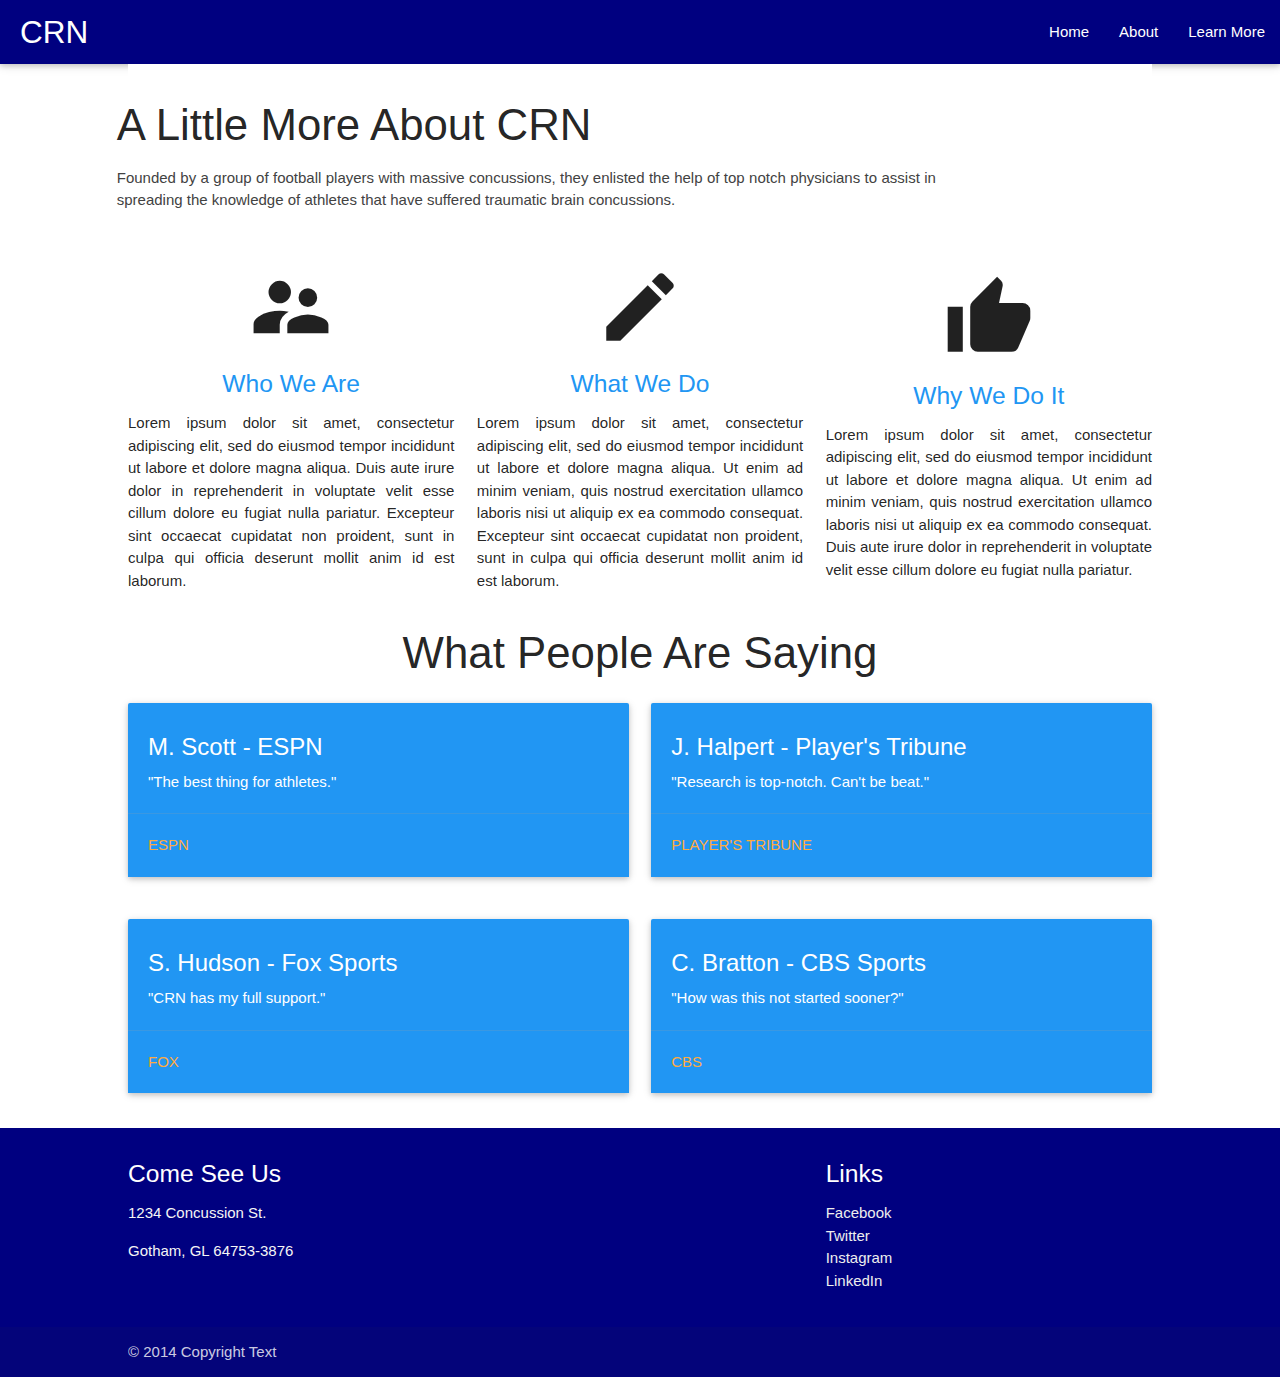
==== about.html @ d6188c76 "Added cards to about page" ====
<!DOCTYPE html>
  <html>
    <head>
      <link href="http://fonts.googleapis.com/icon?family=Material+Icons" rel="stylesheet">
      <link type="text/css" rel="stylesheet" href="assets/css/materialize.css"  media="screen,projection"/>
      <link rel="stylesheet" type="text/css" href="assets/css/styles.css">
      <meta name="viewport" content="width=device-width, initial-scale=1.0"/>
    </head>

    <body>
      <nav class="nav-color">
        <div class="nav-wrapper">
          <a href="#" class="brand-logo">CRN</a>
          <ul id="nav-mobile" class="right hide-on-med-and-down">
            <li><a href="index.html">Home</a></li>
            <li><a href="about.html">About</a></li>
            <li><a href="learn-more.html">Learn More</a></li>
          </ul>
        </div>
      </nav>

      <div class="container">
        <!-- Page Content goes here -->

      <div class="section white">
        <div class="row container">
          <h3 class="header">A Little More About CRN</h3>
          <p class="grey-text text-darken-3 lighten-3">Founded by a group of football players with massive concussions, they enlisted the help of top notch physicians to assist in spreading the knowledge of athletes that have suffered traumatic brain concussions.</p>
        </div>
      </div>

      <div class="row valign-wrapper">
        <div class="col s4 center-align">
          <i class="large material-icons">supervisor_account</i>
          <h5 class="blue-text center-align">Who We Are</h5>
          <p>
            Lorem ipsum dolor sit amet, consectetur adipiscing elit, sed do eiusmod tempor incididunt ut labore et dolore magna aliqua. Duis aute irure dolor in reprehenderit in voluptate velit esse cillum dolore eu fugiat nulla pariatur. Excepteur sint occaecat cupidatat non proident, sunt in culpa qui officia deserunt mollit anim id est laborum.
          </p>
        </div>
        <div class="col s4 center-align">
          <i class="large material-icons">mode_edit</i>
          <h5 class="blue-text center-align">What We Do</h5>
          <p>
            Lorem ipsum dolor sit amet, consectetur adipiscing elit, sed do eiusmod tempor incididunt ut labore et dolore magna aliqua. Ut enim ad minim veniam, quis nostrud exercitation ullamco laboris nisi ut aliquip ex ea commodo consequat. Excepteur sint occaecat cupidatat non proident, sunt in culpa qui officia deserunt mollit anim id est laborum.
          </p>
        </div>
        <div class="col s4 center-align">
          <i class="large material-icons">thumb_up</i>
          <h5 class="blue-text center-align">Why We Do It</h5>
          <p>
            Lorem ipsum dolor sit amet, consectetur adipiscing elit, sed do eiusmod tempor incididunt ut labore et dolore magna aliqua. Ut enim ad minim veniam, quis nostrud exercitation ullamco laboris nisi ut aliquip ex ea commodo consequat. Duis aute irure dolor in reprehenderit in voluptate velit esse cillum dolore eu fugiat nulla pariatur. 
          </p>
        </div>
      </div>

      <h3 class="header center-align">What People Are Saying</h3>

     
      <div class="row valign-center">

        <div class="col s5 m6">
          <div class="card blue-grey darken-1">
            <div class="card-content white-text">
              <span class="card-title">M. Scott - ESPN</span>
              <p>&quot;The best thing for athletes.&quot;</p>
            </div>
            <div class="card-action">
              <a href="http://www.espn.com">ESPN</a>
            </div>
          </div>
        </div>

        <div class="col s5 m6">
          <div class="card blue-grey darken-1">
            <div class="card-content white-text">
              <span class="card-title">J. Halpert - Player's Tribune</span>
              <p>&quot;Research is top-notch. Can't be beat.&quot;</p>
            </div>
            <div class="card-action">
              <a href="http://www.playerstribune.com">Player's Tribune</a>
            </div>
          </div>
        </div>

      </div>


      <div class="row valign-center">
         
        <div class="col s5 m6">
          <div class="card blue-grey darken-1">
            <div class="card-content white-text">
              <span class="card-title">S. Hudson - Fox Sports</span>
              <p>&quot;CRN has my full support.&quot;</p>
            </div>
            <div class="card-action">
              <a href="http://www.foxsports.com">Fox</a>
            </div>
          </div>
        </div>

        <div class="col s5 m6">
          <div class="card blue-grey darken-1">
            <div class="card-content white-text">
              <span class="card-title">C. Bratton - CBS Sports</span>
              <p>&quot;How was this not started sooner?&quot;</p>
            </div>
            <div class="card-action">
              <a href="http://www.cbssports.com">CBS</a>
            </div>
          </div>
        </div>

      </div>

</div>
      <footer class="page-footer nav-color">
          <div class="container">
            <div class="row">
              <div class="col l6 s12">
                <h5 class="white-text">Come See Us</h5>
                <p class="grey-text text-lighten-4">1234 Concussion St.</p>
                <p class="grey-text text-lighten-4">Gotham, GL 64753-3876</p>
              </div>
              <div class="col l4 offset-l2 s12">
                <h5 class="white-text">Links</h5>
                <ul>
                  <li><a target="_blank" class="grey-text text-lighten-3" href="http://www.facebook.com">Facebook</a></li>
                  <li><a class="grey-text text-lighten-3" href="http://www.twitter.com">Twitter</a></li>
                  <li><a class="grey-text text-lighten-3" href="http://www.instagram.com">Instagram</a></li>
                  <li><a class="grey-text text-lighten-3" href="http://www.linkedin.com">LinkedIn</a></li>
                </ul>
              </div>
            </div>
          </div>
          <div class="footer-copyright">
            <div class="container">
            © 2014 Copyright Text
            </div>
          </div>
      </footer>

      <!--Import jQuery before materialize.js-->
      <script type="text/javascript" src="https://code.jquery.com/jquery-2.1.1.min.js"></script>
      <script type="text/javascript" src="assets/js/materialize.min.js"></script>
      <script type="text/javascript" src="index.js"></script>
    </body>
  </html>
---- assets/css/styles.css ----
h1{
	color: white;
	text-align: center;
	margin-top: 200px;
}

.nav-color{
	background-color: navy;
}

.brand-logo{
	margin-left: 20px;
}


/*About Page Style----------------------------------------*/
p{
	text-align: justify;
}
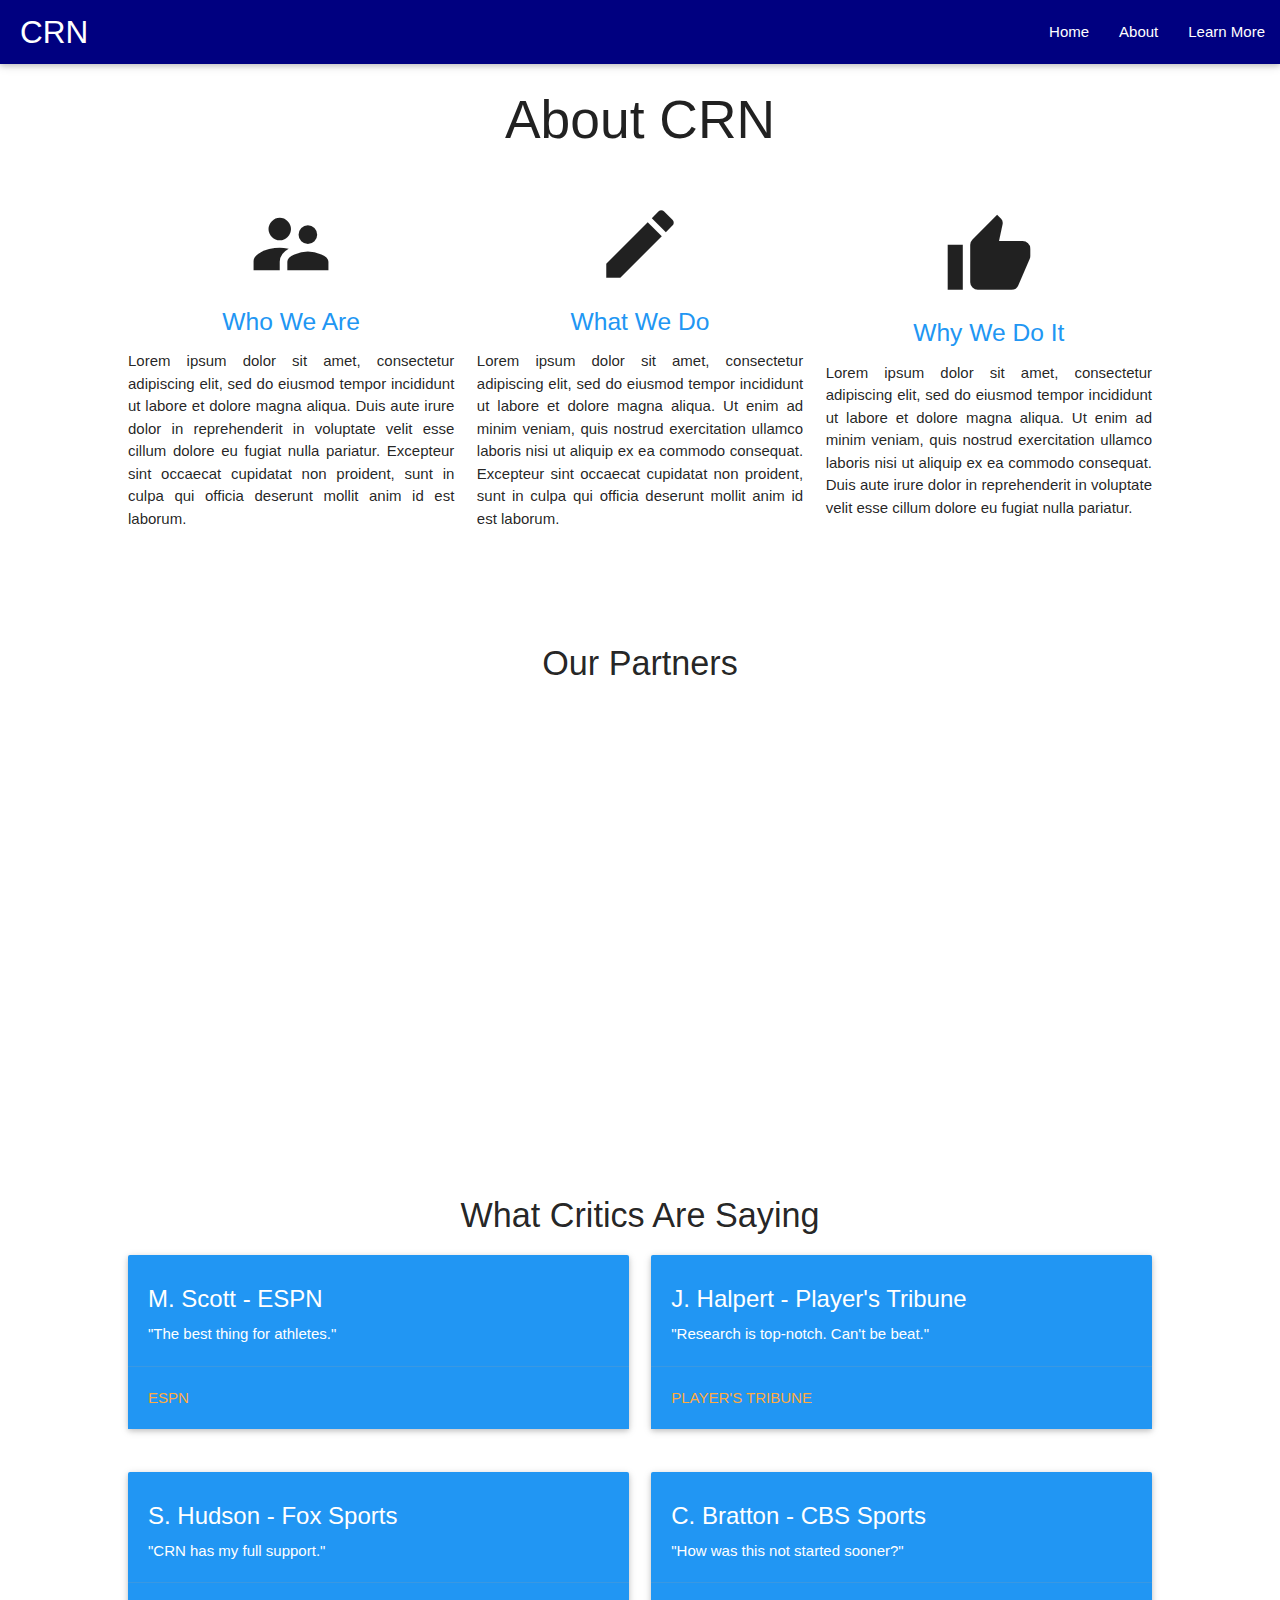
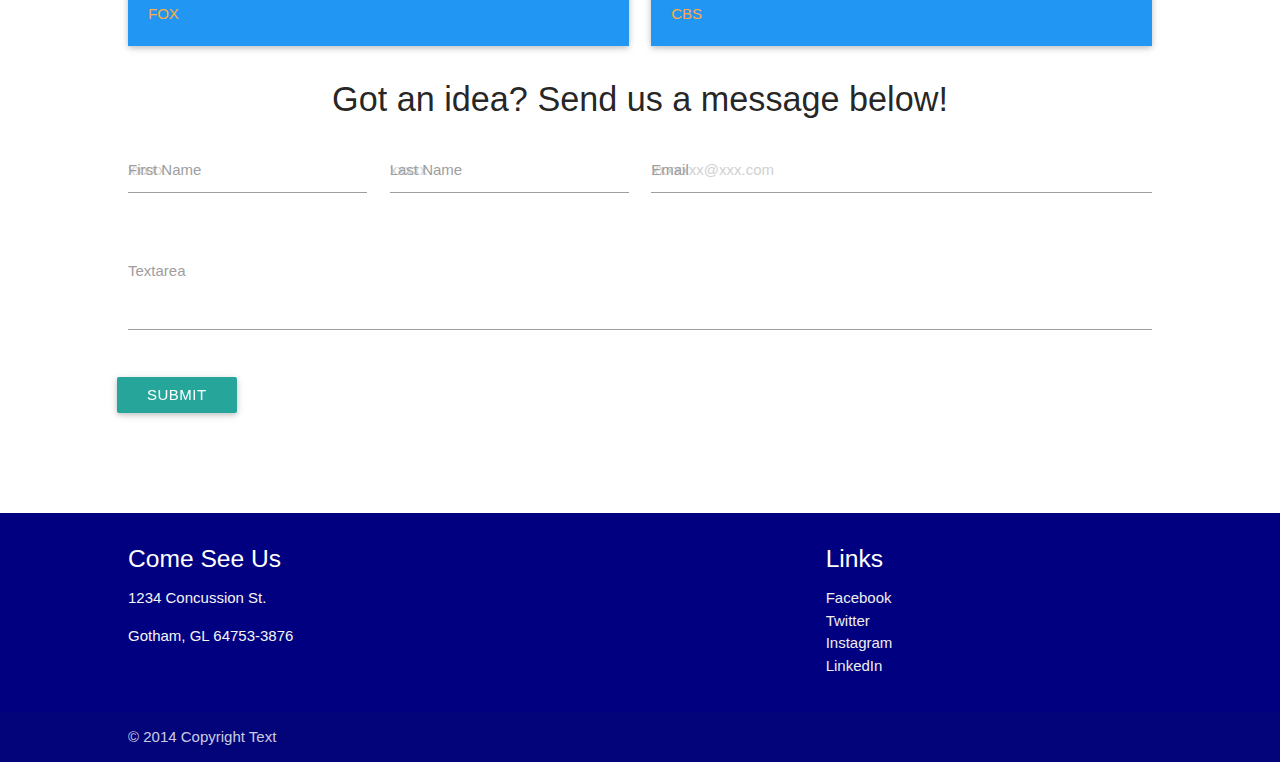
==== commit 6fd56285: "Added carousel and images. Changed text on home page." ====
--- a/about.html
+++ b/about.html
@@ -19,101 +19,128 @@
         </div>
       </nav>
 
-      <div class="container">
-        <!-- Page Content goes here -->
-
-      <div class="section white">
-        <div class="row container">
-          <h3 class="header">A Little More About CRN</h3>
-          <p class="grey-text text-darken-3 lighten-3">Founded by a group of football players with massive concussions, they enlisted the help of top notch physicians to assist in spreading the knowledge of athletes that have suffered traumatic brain concussions.</p>
-        </div>
-      </div>
-
-      <div class="row valign-wrapper">
-        <div class="col s4 center-align">
-          <i class="large material-icons">supervisor_account</i>
-          <h5 class="blue-text center-align">Who We Are</h5>
-          <p>
-            Lorem ipsum dolor sit amet, consectetur adipiscing elit, sed do eiusmod tempor incididunt ut labore et dolore magna aliqua. Duis aute irure dolor in reprehenderit in voluptate velit esse cillum dolore eu fugiat nulla pariatur. Excepteur sint occaecat cupidatat non proident, sunt in culpa qui officia deserunt mollit anim id est laborum.
-          </p>
-        </div>
-        <div class="col s4 center-align">
-          <i class="large material-icons">mode_edit</i>
-          <h5 class="blue-text center-align">What We Do</h5>
-          <p>
-            Lorem ipsum dolor sit amet, consectetur adipiscing elit, sed do eiusmod tempor incididunt ut labore et dolore magna aliqua. Ut enim ad minim veniam, quis nostrud exercitation ullamco laboris nisi ut aliquip ex ea commodo consequat. Excepteur sint occaecat cupidatat non proident, sunt in culpa qui officia deserunt mollit anim id est laborum.
-          </p>
-        </div>
-        <div class="col s4 center-align">
-          <i class="large material-icons">thumb_up</i>
-          <h5 class="blue-text center-align">Why We Do It</h5>
-          <p>
-            Lorem ipsum dolor sit amet, consectetur adipiscing elit, sed do eiusmod tempor incididunt ut labore et dolore magna aliqua. Ut enim ad minim veniam, quis nostrud exercitation ullamco laboris nisi ut aliquip ex ea commodo consequat. Duis aute irure dolor in reprehenderit in voluptate velit esse cillum dolore eu fugiat nulla pariatur. 
-          </p>
-        </div>
-      </div>
-
-      <h3 class="header center-align">What People Are Saying</h3>
-
-     
-      <div class="row valign-center">
-
-        <div class="col s5 m6">
-          <div class="card blue-grey darken-1">
-            <div class="card-content white-text">
-              <span class="card-title">M. Scott - ESPN</span>
-              <p>&quot;The best thing for athletes.&quot;</p>
-            </div>
-            <div class="card-action">
-              <a href="http://www.espn.com">ESPN</a>
-            </div>
+      <div class="container"> <!-- Container Div Start -->
+        
+      <h2 class="header center-align">About CRN</h2>
+        <div class="row valign-wrapper about-crn"> <!-- 3 About Columns -->
+          <div class="col s4 center-align">
+            <i class="large material-icons">supervisor_account</i>
+            <h5 class="blue-text center-align">Who We Are</h5>
+            <p>
+              Lorem ipsum dolor sit amet, consectetur adipiscing elit, sed do eiusmod tempor incididunt ut labore et dolore magna aliqua. Duis aute irure dolor in reprehenderit in voluptate velit esse cillum dolore eu fugiat nulla pariatur. Excepteur sint occaecat cupidatat non proident, sunt in culpa qui officia deserunt mollit anim id est laborum.
+            </p>
+          </div>
+          <div class="col s4 center-align">
+            <i class="large material-icons">mode_edit</i>
+            <h5 class="blue-text center-align">What We Do</h5>
+            <p>
+              Lorem ipsum dolor sit amet, consectetur adipiscing elit, sed do eiusmod tempor incididunt ut labore et dolore magna aliqua. Ut enim ad minim veniam, quis nostrud exercitation ullamco laboris nisi ut aliquip ex ea commodo consequat. Excepteur sint occaecat cupidatat non proident, sunt in culpa qui officia deserunt mollit anim id est laborum.
+            </p>
+          </div>
+          <div class="col s4 center-align">
+            <i class="large material-icons">thumb_up</i>
+            <h5 class="blue-text center-align">Why We Do It</h5>
+            <p>
+              Lorem ipsum dolor sit amet, consectetur adipiscing elit, sed do eiusmod tempor incididunt ut labore et dolore magna aliqua. Ut enim ad minim veniam, quis nostrud exercitation ullamco laboris nisi ut aliquip ex ea commodo consequat. Duis aute irure dolor in reprehenderit in voluptate velit esse cillum dolore eu fugiat nulla pariatur. 
+            </p>
           </div>
         </div>
 
-        <div class="col s5 m6">
-          <div class="card blue-grey darken-1">
-            <div class="card-content white-text">
-              <span class="card-title">J. Halpert - Player's Tribune</span>
-              <p>&quot;Research is top-notch. Can't be beat.&quot;</p>
-            </div>
-            <div class="card-action">
-              <a href="http://www.playerstribune.com">Player's Tribune</a>
-            </div>
+        <div class="row partner-carousel">
+          <h4 class="header center-align">Our Partners</h4>
+          <div class="carousel">
+            <a class="carousel-item" href="#one!"><img src="images/nfl.jpg"></a>
+            <a class="carousel-item" href="#two!"><img src="images/cbs.png"></a>
+            <a class="carousel-item" href="#three!"><img src="images/fox.jpg"></a>
+            <a class="carousel-item" href="#four!"><img src="images/espn.jpg"></a>
+            <a class="carousel-item" href="#five!"><img src="images/clf.jpg"></a>
           </div>
         </div>
 
-      </div>
+        <div class="row valign-center cards"> <!-- Cards Row 1-->
+        <h4 class="header center-align">What Critics Are Saying</h4>
+          <div class="col s5 m6">
+              <div class="card blue-grey darken-1">
+                <div class="card-content white-text">
+                  <span class="card-title">M. Scott - ESPN</span>
+                  <p>&quot;The best thing for athletes.&quot;</p>
+                </div>
+                <div class="card-action">
+                  <a href="http://www.espn.com">ESPN</a>
+                </div>
+              </div>
+            </div>
 
-
-      <div class="row valign-center">
-         
-        <div class="col s5 m6">
-          <div class="card blue-grey darken-1">
-            <div class="card-content white-text">
-              <span class="card-title">S. Hudson - Fox Sports</span>
-              <p>&quot;CRN has my full support.&quot;</p>
+            <div class="col s5 m6">
+              <div class="card blue-grey darken-1">
+                <div class="card-content white-text">
+                  <span class="card-title">J. Halpert - Player's Tribune</span>
+                  <p>&quot;Research is top-notch. Can't be beat.&quot;</p>
+                </div>
+                <div class="card-action">
+                  <a href="http://www.playerstribune.com">Player's Tribune</a>
+                </div>
+              </div>
             </div>
-            <div class="card-action">
-              <a href="http://www.foxsports.com">Fox</a>
-            </div>
-          </div>
         </div>
 
-        <div class="col s5 m6">
-          <div class="card blue-grey darken-1">
-            <div class="card-content white-text">
-              <span class="card-title">C. Bratton - CBS Sports</span>
-              <p>&quot;How was this not started sooner?&quot;</p>
+        <div class="row valign-center"> <!-- Cards Row 2 -->
+            <div class="col s5 m6">
+              <div class="card blue-grey darken-1">
+                <div class="card-content white-text">
+                  <span class="card-title">S. Hudson - Fox Sports</span>
+                  <p>&quot;CRN has my full support.&quot;</p>
+                </div>
+                <div class="card-action">
+                  <a href="http://www.foxsports.com">Fox</a>
+                </div>
+              </div>
             </div>
-            <div class="card-action">
-              <a href="http://www.cbssports.com">CBS</a>
+
+            <div class="col s5 m6">
+              <div class="card blue-grey darken-1">
+                <div class="card-content white-text">
+                  <span class="card-title">C. Bratton - CBS Sports</span>
+                  <p>&quot;How was this not started sooner?&quot;</p>
+                </div>
+                <div class="card-action">
+                  <a href="http://www.cbssports.com">CBS</a>
+                </div>
+              </div>
             </div>
-          </div>
         </div>
 
-      </div>
+        <div class="row form-message"> <!-- Form -->
+        <h4 class="header center-align">Got an idea? Send us a message below!</h4>
+          <form class="col s12">
+            <div class="row">
+              <div class="input-field col s3">
+                <input placeholder="xxxxx" id="first_name" type="text" class="validate">
+                <label for="first_name">First Name</label>
+              </div>
+              <div class="input-field col s3">
+                <input placeholder="xxxxx" id="last_name" type="text" class="validate">
+                <label for="last_name">Last Name</label>
+              </div>
+              <div class="input-field col s6">
+                <input placeholder="xxxxxxx@xxx.com" id="email" type="email" class="validate">
+                <label for="email">Email</label>
+              </div>
+            </div>
+          </form>
+          <form class="col s12">
+            <div class="row">
+              <div class="input-field col s12">
+                <textarea id="textarea1" class="materialize-textarea"></textarea>
+                <label for="textarea1">Textarea</label>
+              </div>
+            </div>
+          </form>
+          <a class="waves-effect waves-light btn">Submit</a>
+        </div>
 
-</div>
+      </div> <!-- Container Div End -->
+
       <footer class="page-footer nav-color">
           <div class="container">
             <div class="row">
--- a/assets/css/styles.css
+++ b/assets/css/styles.css
@@ -16,4 +16,21 @@
 /*About Page Style----------------------------------------*/
 p{
 	text-align: justify;
-}+}
+
+.about-crn{
+	margin-top: 50px;
+}
+
+.cards{
+	margin-top: 100px;
+}
+
+.partner-carousel{
+	margin-top: 100px;
+}
+
+.form-message{
+	margin-bottom: 100px;
+}
+
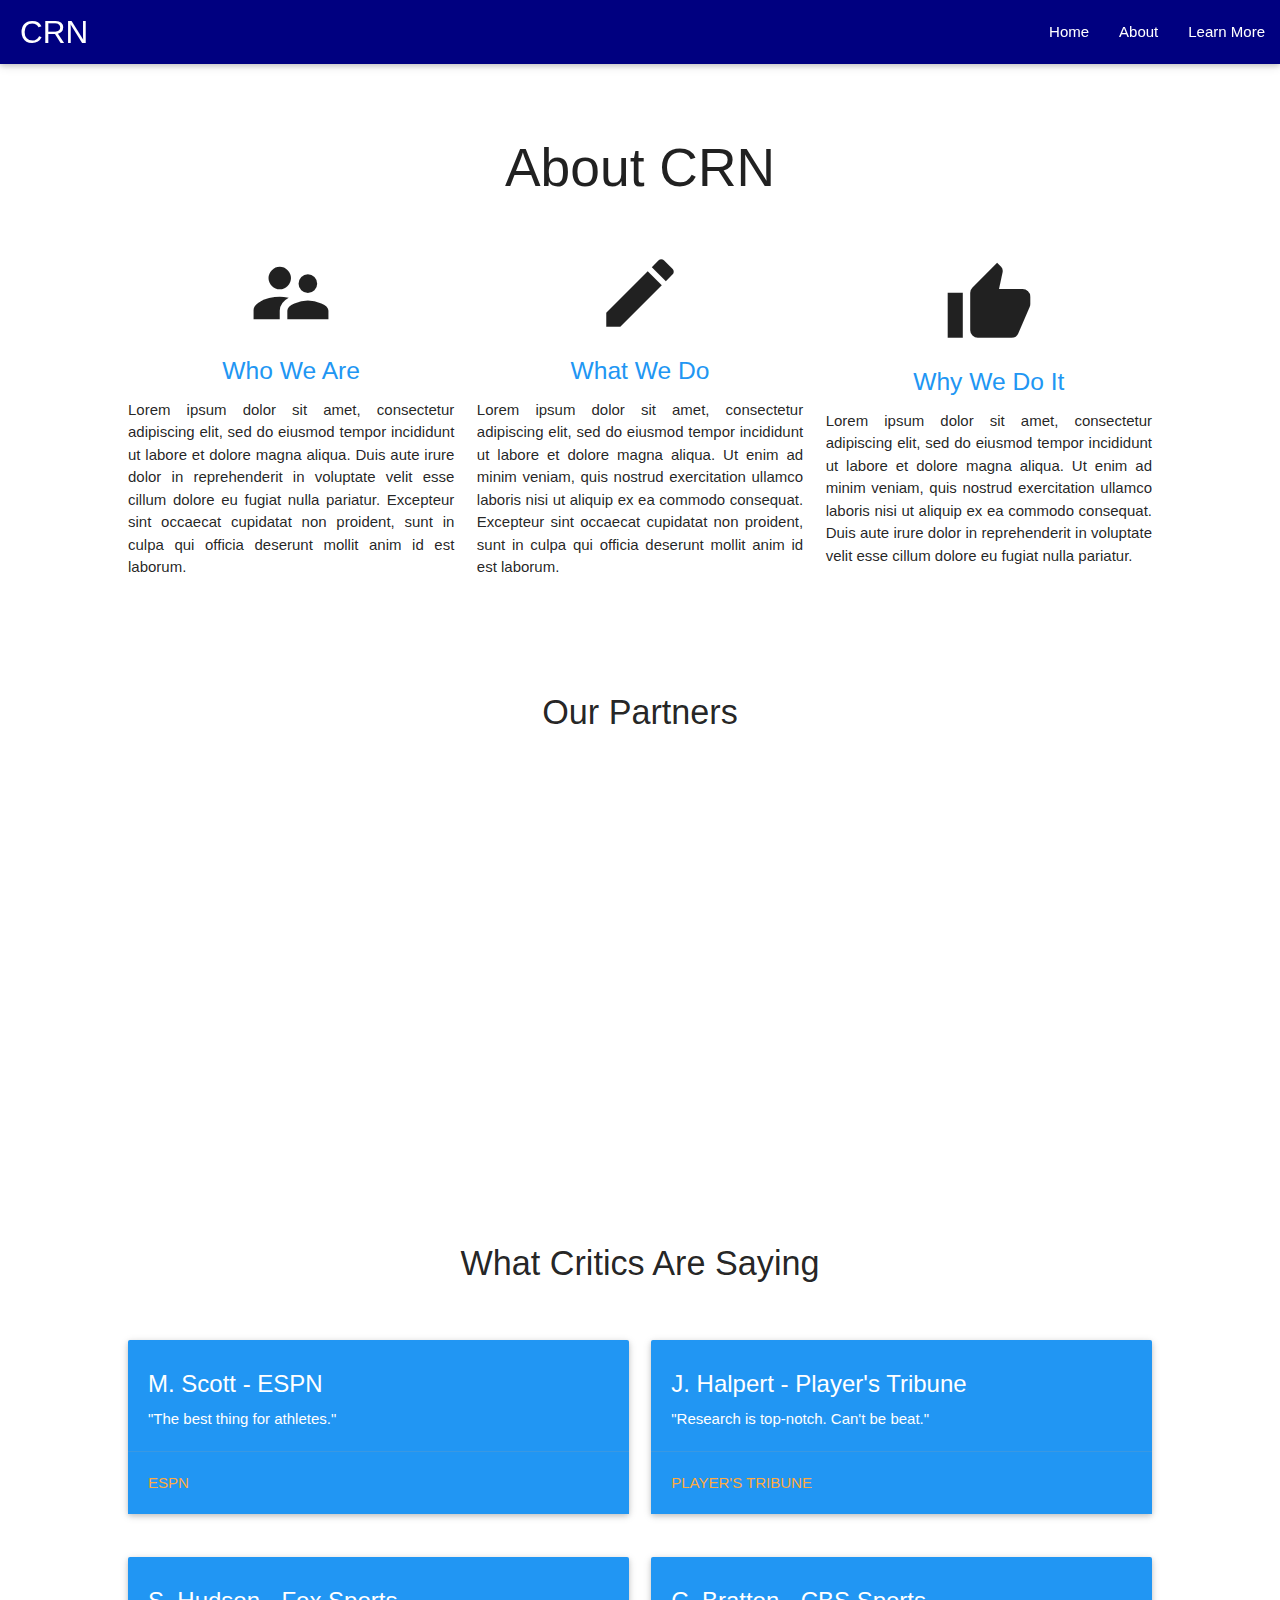
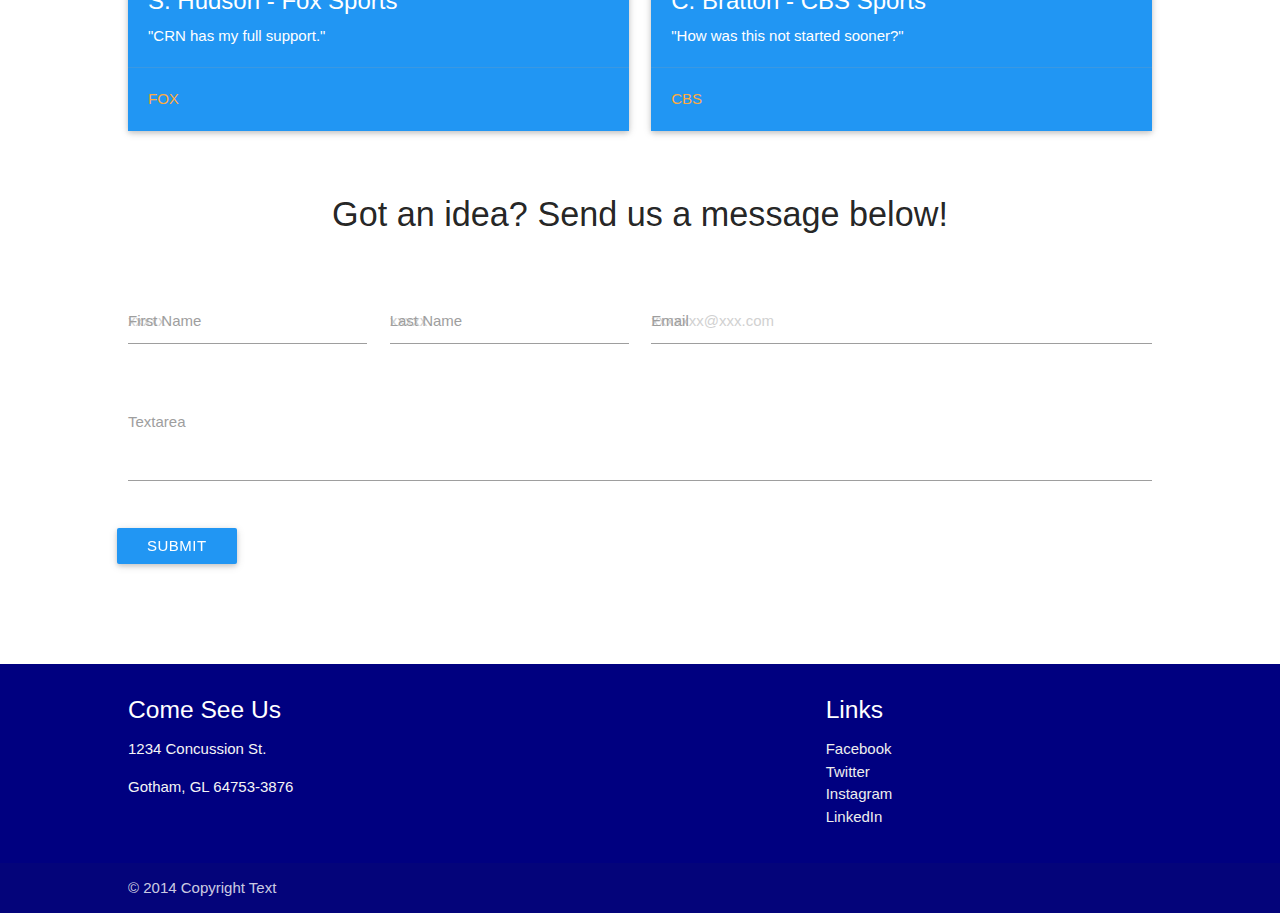
==== commit 1eb06e06: "Changed button color. Added margins to headers." ====
--- a/about.html
+++ b/about.html
@@ -8,39 +8,41 @@
     </head>
 
     <body>
-      <nav class="nav-color">
-        <div class="nav-wrapper">
-          <a href="#" class="brand-logo">CRN</a>
-          <ul id="nav-mobile" class="right hide-on-med-and-down">
-            <li><a href="index.html">Home</a></li>
-            <li><a href="about.html">About</a></li>
-            <li><a href="learn-more.html">Learn More</a></li>
-          </ul>
-        </div>
-      </nav>
+
+      <div class="navbar-fixed">
+        <nav class="nav-color">
+          <div class="nav-wrapper">
+            <a href="#" class="brand-logo">CRN</a>
+            <ul id="nav-mobile" class="right hide-on-med-and-down">
+              <li><a href="index.html">Home</a></li>
+              <li><a href="about.html">About</a></li>
+              <li><a href="learn-more.html">Learn More</a></li>
+            </ul>
+          </div>
+        </nav>
+      </div>
 
       <div class="container"> <!-- Container Div Start -->
-        
-      <h2 class="header center-align">About CRN</h2>
+      <h2 class="header center-align about-title">About CRN</h2>
         <div class="row valign-wrapper about-crn"> <!-- 3 About Columns -->
           <div class="col s4 center-align">
             <i class="large material-icons">supervisor_account</i>
             <h5 class="blue-text center-align">Who We Are</h5>
-            <p>
+            <p class="about-text">
               Lorem ipsum dolor sit amet, consectetur adipiscing elit, sed do eiusmod tempor incididunt ut labore et dolore magna aliqua. Duis aute irure dolor in reprehenderit in voluptate velit esse cillum dolore eu fugiat nulla pariatur. Excepteur sint occaecat cupidatat non proident, sunt in culpa qui officia deserunt mollit anim id est laborum.
             </p>
           </div>
           <div class="col s4 center-align">
             <i class="large material-icons">mode_edit</i>
             <h5 class="blue-text center-align">What We Do</h5>
-            <p>
+            <p class="about-text">
               Lorem ipsum dolor sit amet, consectetur adipiscing elit, sed do eiusmod tempor incididunt ut labore et dolore magna aliqua. Ut enim ad minim veniam, quis nostrud exercitation ullamco laboris nisi ut aliquip ex ea commodo consequat. Excepteur sint occaecat cupidatat non proident, sunt in culpa qui officia deserunt mollit anim id est laborum.
             </p>
           </div>
           <div class="col s4 center-align">
             <i class="large material-icons">thumb_up</i>
             <h5 class="blue-text center-align">Why We Do It</h5>
-            <p>
+            <p class="about-text">
               Lorem ipsum dolor sit amet, consectetur adipiscing elit, sed do eiusmod tempor incididunt ut labore et dolore magna aliqua. Ut enim ad minim veniam, quis nostrud exercitation ullamco laboris nisi ut aliquip ex ea commodo consequat. Duis aute irure dolor in reprehenderit in voluptate velit esse cillum dolore eu fugiat nulla pariatur. 
             </p>
           </div>
@@ -58,7 +60,7 @@
         </div>
 
         <div class="row valign-center cards"> <!-- Cards Row 1-->
-        <h4 class="header center-align">What Critics Are Saying</h4>
+        <h4 class="header center-align cards-title">What Critics Are Saying</h4>
           <div class="col s5 m6">
               <div class="card blue-grey darken-1">
                 <div class="card-content white-text">
@@ -111,7 +113,7 @@
         </div>
 
         <div class="row form-message"> <!-- Form -->
-        <h4 class="header center-align">Got an idea? Send us a message below!</h4>
+        <h4 class="header center-align form-title">Got an idea? Send us a message below!</h4>
           <form class="col s12">
             <div class="row">
               <div class="input-field col s3">
--- a/assets/css/styles.css
+++ b/assets/css/styles.css
@@ -14,12 +14,21 @@
 
 
 /*About Page Style----------------------------------------*/
-p{
+.about-title{
+	margin-top: 75px;
+
+}
+
+.about-text{
 	text-align: justify;
 }
 
 .about-crn{
 	margin-top: 50px;
+}
+
+.cards-title{
+	margin-bottom: 50px;
 }
 
 .cards{
@@ -30,6 +39,11 @@
 	margin-top: 100px;
 }
 
+.form-title{
+	margin-top: 50px;
+	margin-bottom: 50px;
+}
+
 .form-message{
 	margin-bottom: 100px;
 }
